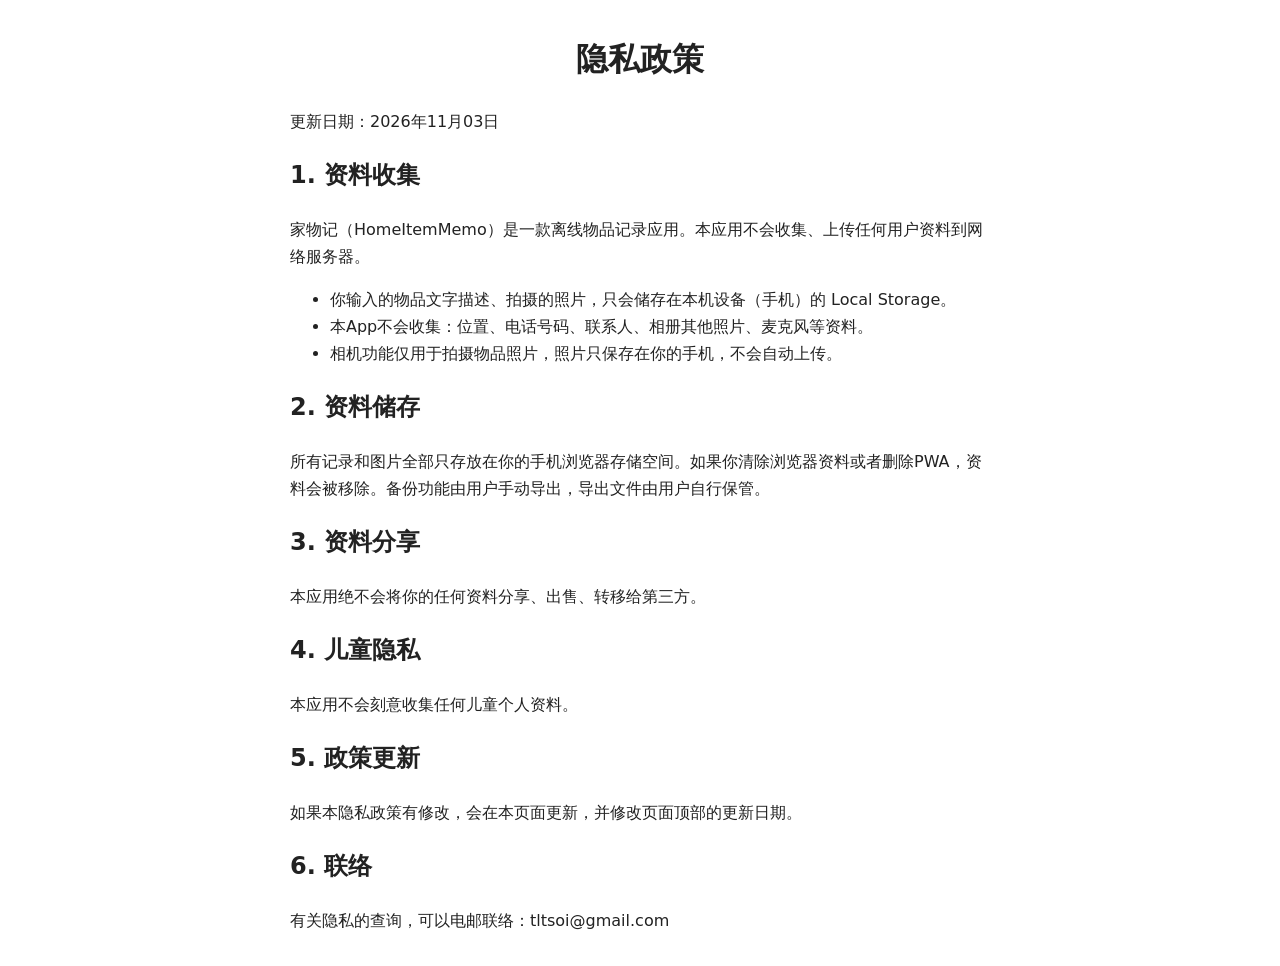
==== privacy-zh.html @ 549f57ce "multiple language for privacy added" ====
<!DOCTYPE html>
<html lang="zh-CN">
<head>
<meta charset="UTF-8">
<meta name="viewport" content="width=device-width, initial-scale=1.0">
<title>隐私政策｜家物记 HomeItemMemo</title>
<style>
body{font-family:system-ui,sans-serif;max-width:700px;margin:2rem auto;padding:0 1rem;line-height:1.7;color:#222}
h1{text-align:center}
</style>
</head>
<body>
<h1>隐私政策</h1>
<p>更新日期：2026年11月03日</p>

<h2>1. 资料收集</h2>
<p>家物记（HomeItemMemo）是一款离线物品记录应用。本应用不会收集、上传任何用户资料到网络服务器。</p>
<ul>
<li>你输入的物品文字描述、拍摄的照片，只会储存在本机设备（手机）的 Local Storage。</li>
<li>本App不会收集：位置、电话号码、联系人、相册其他照片、麦克风等资料。</li>
<li>相机功能仅用于拍摄物品照片，照片只保存在你的手机，不会自动上传。</li>
</ul>

<h2>2. 资料储存</h2>
<p>所有记录和图片全部只存放在你的手机浏览器存储空间。如果你清除浏览器资料或者删除PWA，资料会被移除。备份功能由用户手动导出，导出文件由用户自行保管。</p>

<h2>3. 资料分享</h2>
<p>本应用绝不会将你的任何资料分享、出售、转移给第三方。</p>

<h2>4. 儿童隐私</h2>
<p>本应用不会刻意收集任何儿童个人资料。</p>

<h2>5. 政策更新</h2>
<p>如果本隐私政策有修改，会在本页面更新，并修改页面顶部的更新日期。</p>

<h2>6. 联络</h2>
<p>有关隐私的查询，可以电邮联络：tltsoi@gmail.com</p>
</body>
</html>
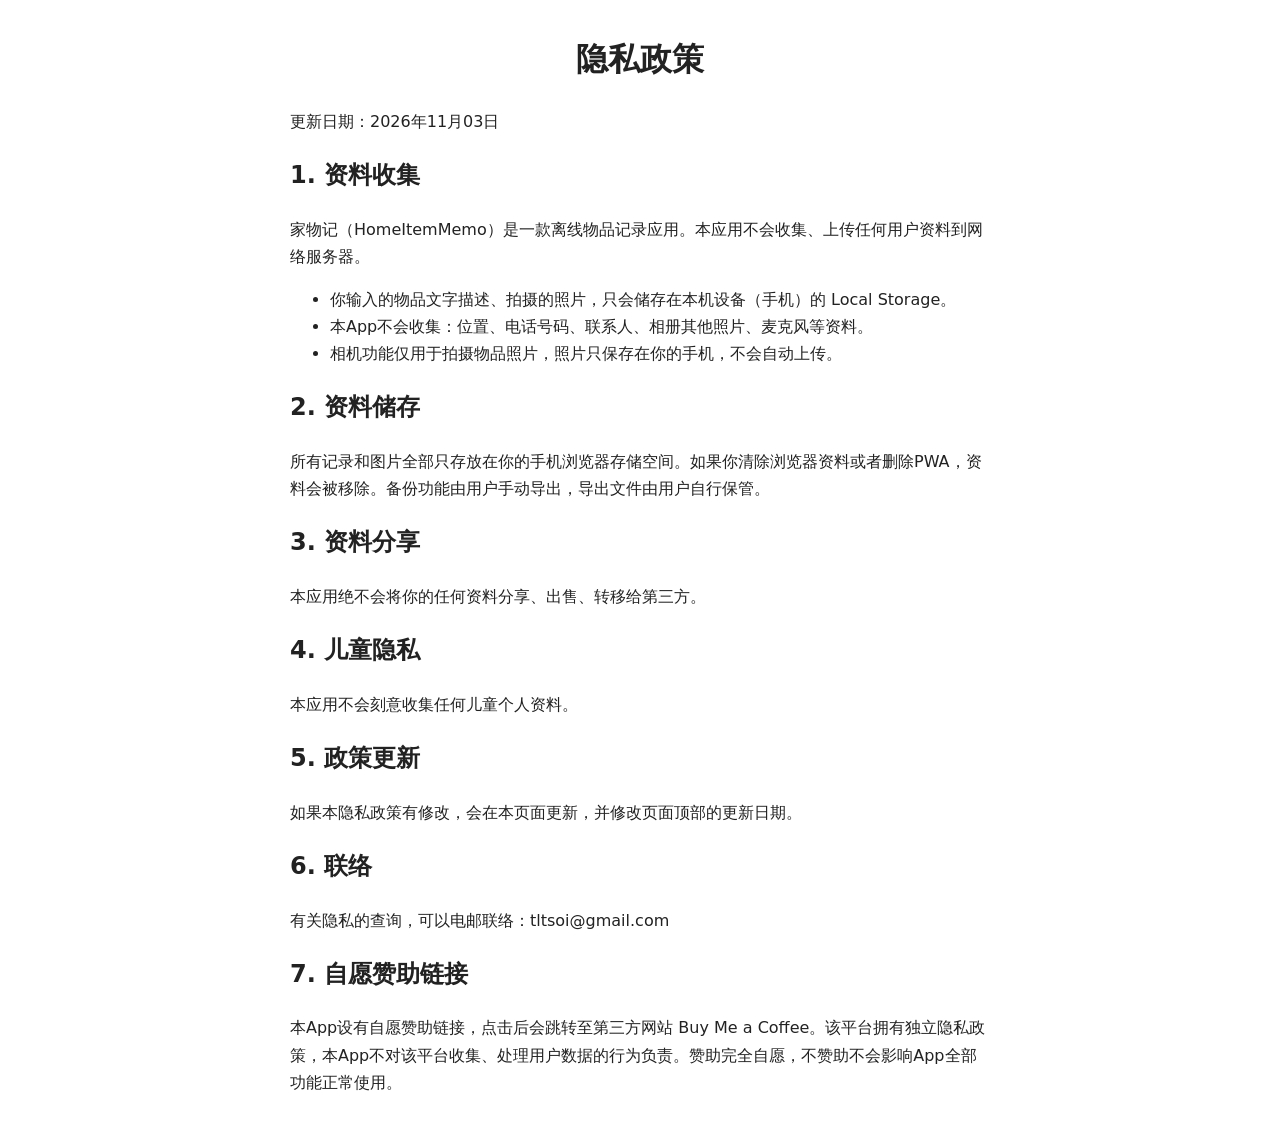
==== commit ed941f3e: "update sponsor page open in browser" ====
--- a/privacy-zh.html
+++ b/privacy-zh.html
@@ -35,5 +35,9 @@
 
 <h2>6. 联络</h2>
 <p>有关隐私的查询，可以电邮联络：tltsoi@gmail.com</p>
+
+<h2>7. 自愿赞助链接</h2>
+<p>本App设有自愿赞助链接，点击后会跳转至第三方网站 Buy Me a Coffee。该平台拥有独立隐私政策，本App不对该平台收集、处理用户数据的行为负责。赞助完全自愿，不赞助不会影响App全部功能正常使用。</p>
+
 </body>
 </html>
